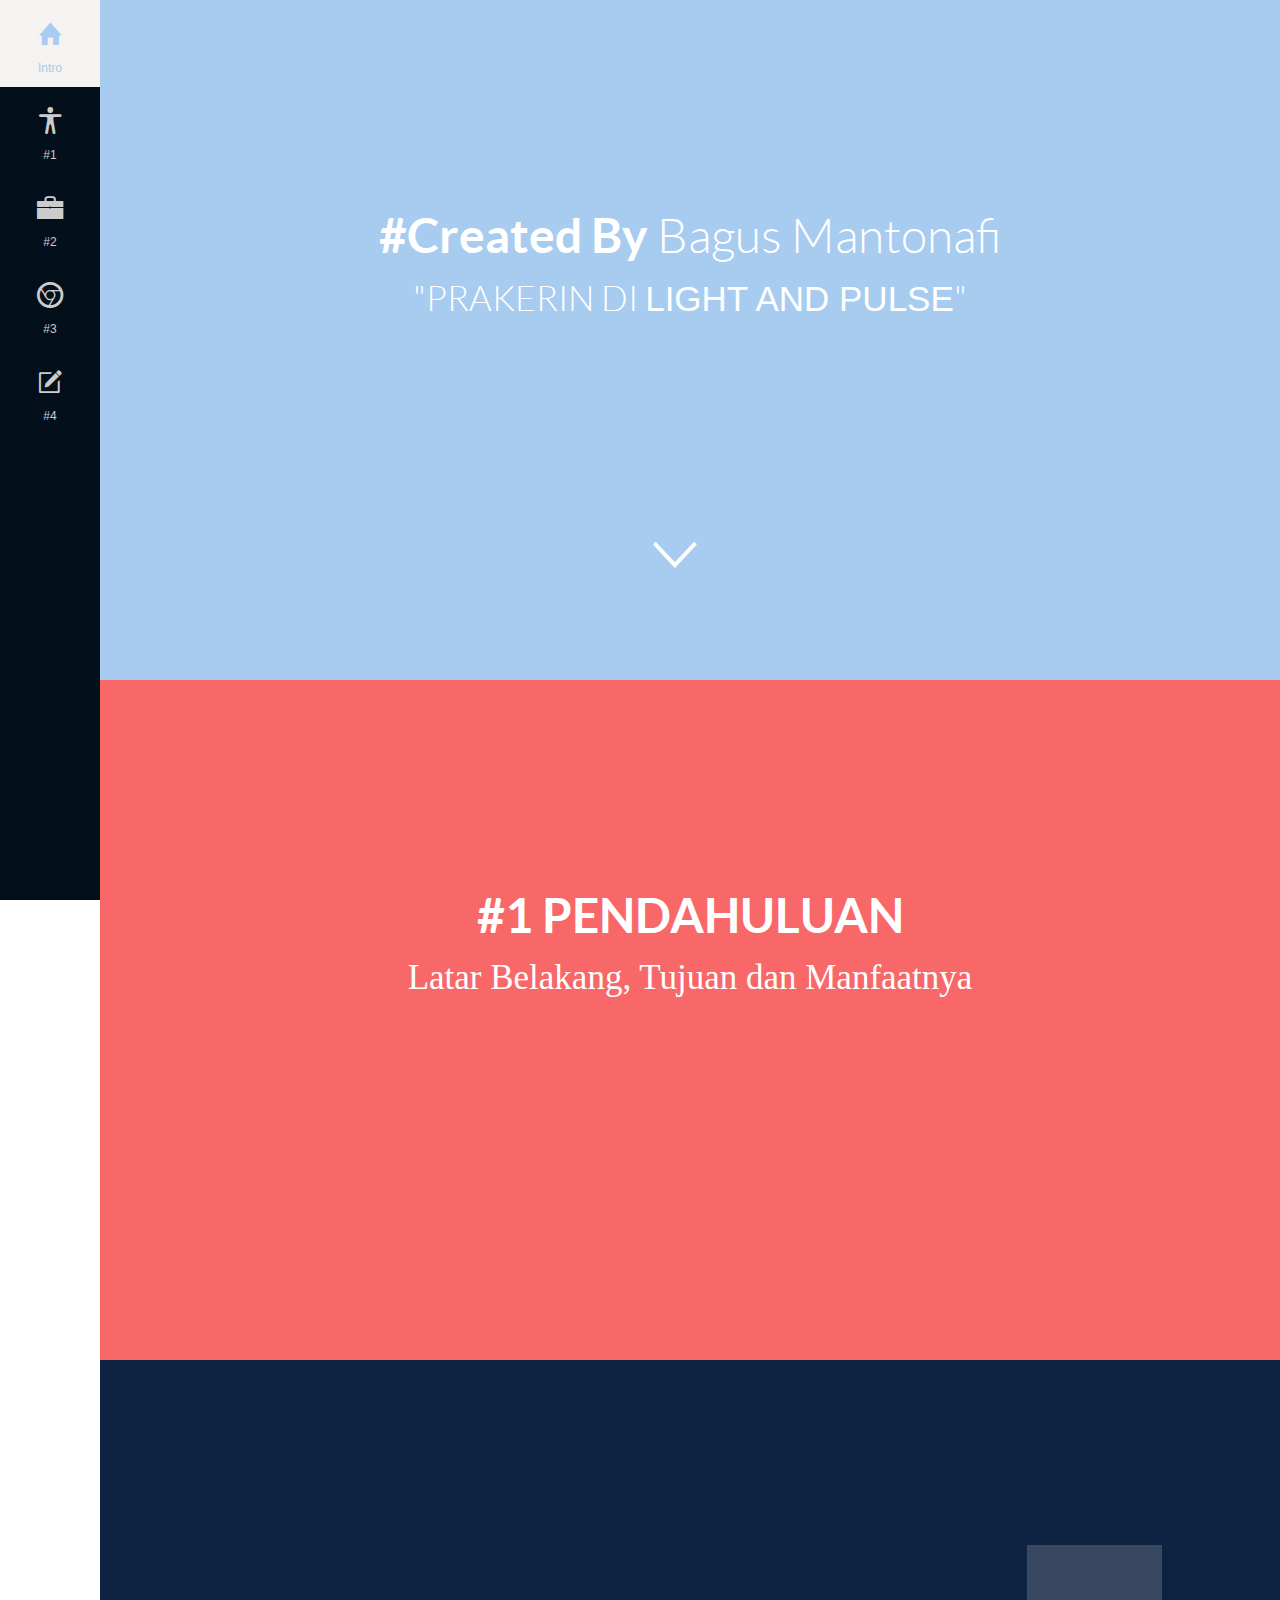
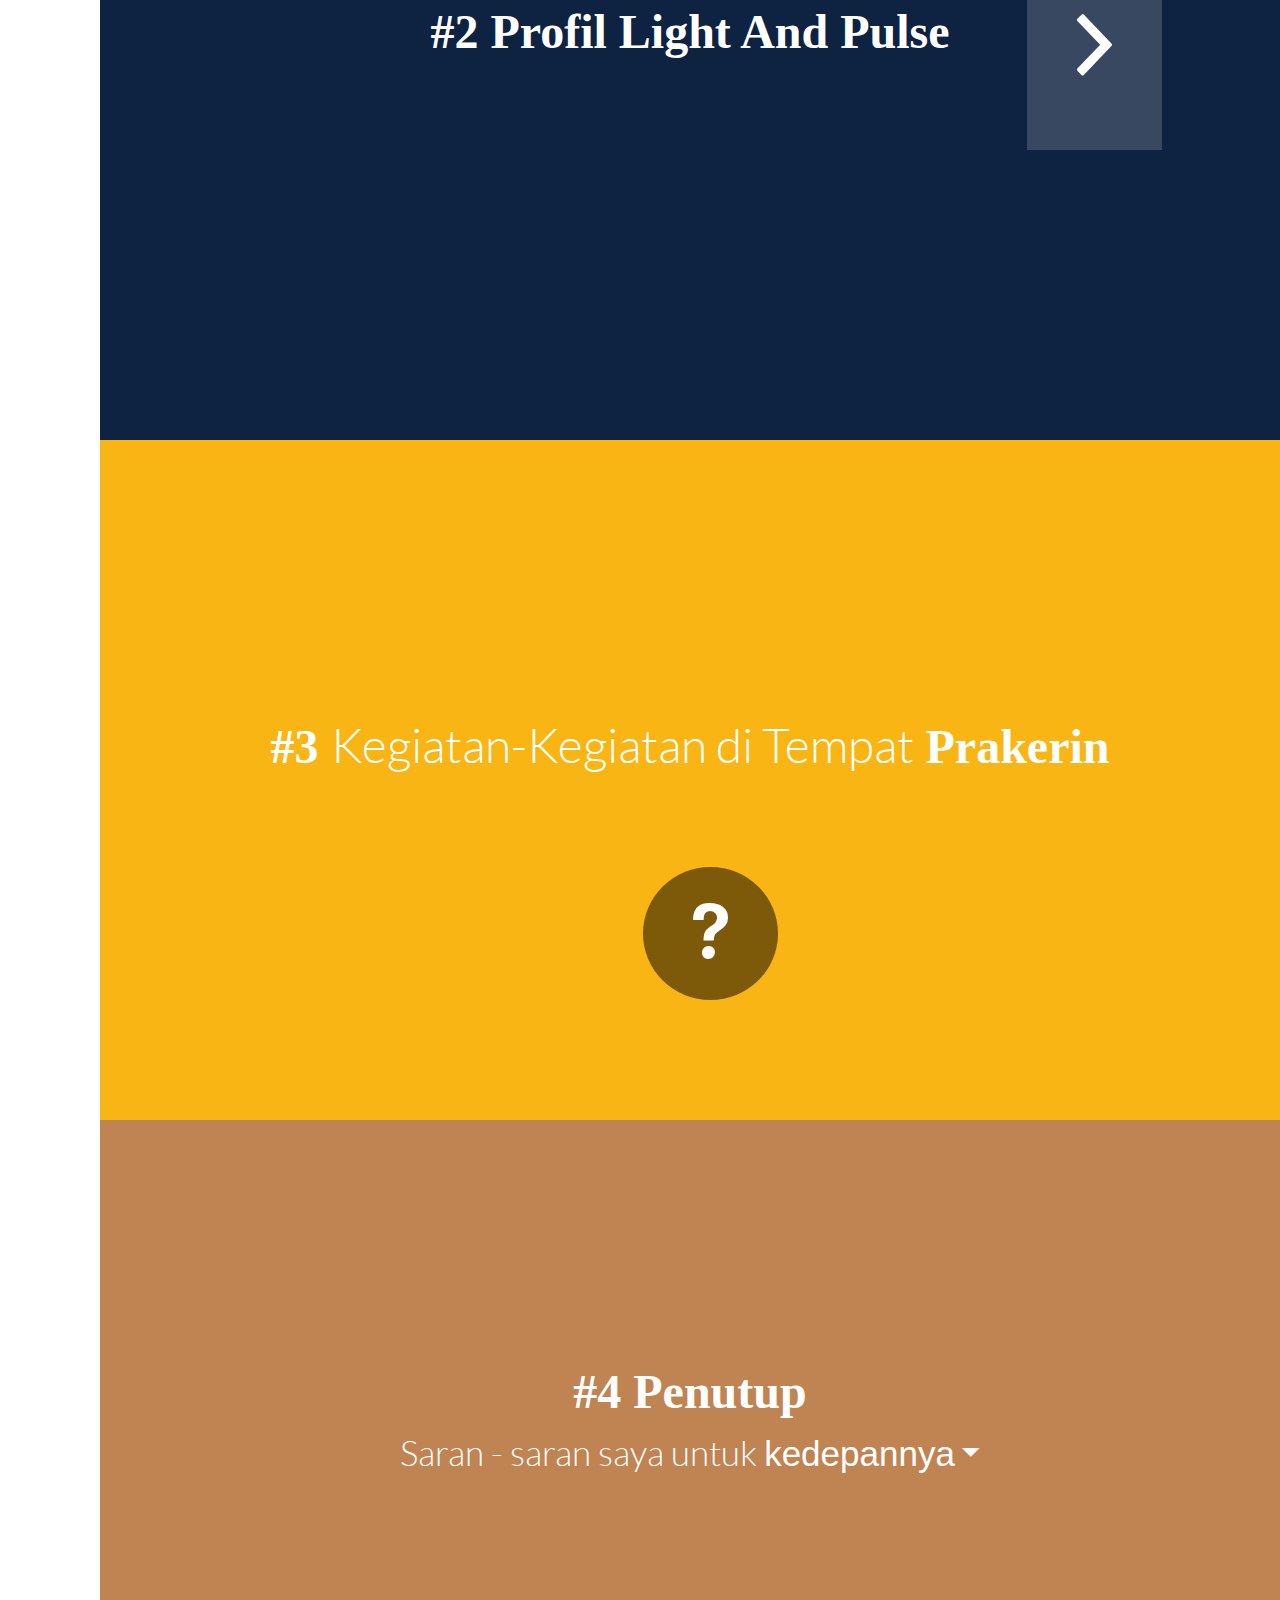
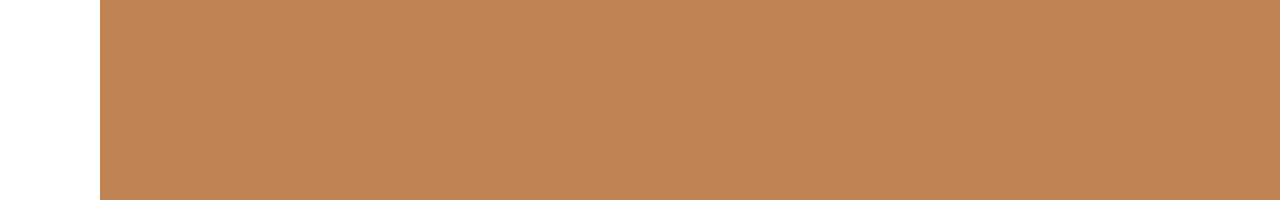
==== index.html @ 525e7b94 "first commit" ====
<!DOCTYPE html>
<html lang="en">
<head>
	<meta charset="UTF-8">
	<title>Prakerin</title>
	<link rel="stylesheet" href="">
	<link rel="stylesheet" href="css/font.css">
	<link rel="stylesheet" href="css/ionicons.css">
	<style>
	* {
		padding:0px;
		margin:0px;
		font-family:"PT Sans", sans-serif;
		line-height:1.5em;
	}
	.thin {
		font-weight:100;
		font-family:lato;
	}
	.large {
		font-weight:800;
	}

	#menu {
		width:100px;
		background:#030F1A;
		position:fixed;
		top:0px;
		bottom:0px;
	}
	#menu ul {
		list-style:none;
	}
	#menu ul li {
		display:block;
		transition:all .4s ease;
	}
	#menu ul li a {
		text-align:center;
		display:block;
		padding:10px;
		text-decoration: none;
		color:#ccc;
		transition: all .1s ease;
		font-size:12px;
	}
	#menu ul li a:hover {
		background:#040A10;
	}

	/*
	#menu ul li:nth-of-type(1):hover a {
		color:#60B7FA;
	}
	#menu ul li:nth-of-type(2):hover a {
		color:#F96868;
	}
	#menu ul li:nth-of-type(3):hover a {
		color:#0E2241;
	}
	#menu ul li:nth-of-type(4):hover a {
		color:#F9B513;
	}
	#menu ul li:nth-of-type(5):hover a {
		color:#60B7FA;
	}
	*/



	#menu ul li:nth-of-type(1):hover {
		border-right:15px solid #A8CCF1;
	}
	#menu ul li:nth-of-type(2):hover {
		border-right:15px solid #F96868;
	}
	#menu ul li:nth-of-type(3):hover {
		border-right:15px solid #0E2241;
	}
	#menu ul li:nth-of-type(4):hover {
		border-right:15px solid #F9B513;
	}
	#menu ul li:nth-of-type(5):hover {
		border-right:15px solid #C08453;
	}
	#menu ul li a i {
		display:block;
		font-size:30px;
		padding:2px;
	}
	#menu ul li.active:hover {
		border-right:none;
	}
	#menu ul li.active a {
		background:#F5F2F2;
	}

	#menu ul li.active:nth-of-type(1) a {
		color:#A8CCF1;
	}
	#menu ul li.active:nth-of-type(2) a {
		color:#f96868;
	}
	#menu ul li.active:nth-of-type(3) a {
		color:#0E2241;
	}
	#menu ul li.active:nth-of-type(4) a {
		color:#f9b513;
	}
	#menu ul li.active:nth-of-type(5) a {
		color:#C08453;
	}

	</style>
</head>
<body>
	<a href="#intro" class="linkid" id="arrow">
		<i class="icon ion-android-arrow-up"></i>
	</a>

	<div id="header">
	
	</div>

	<div id="menu">
		<ul>
			<li id="linkintro">
				<a href="#intro" class="linkid">
				<i class="icon ion-home"></i>
				Intro
				</a>
			</li>
			<li id="linkbab1">
				<a href="#bab1" class="linkid">
				<i class="icon ion-ios-body"></i>
				#1
				</a>
			</li>
			<li id="linkbab2">
				<a href="#bab2" class="linkid">
				<i class="icon ion-briefcase"></i>
				#2
				</a>
			</li>
			<li id="linkbab3">
				<a href="#bab3" class="linkid">
				<i class="icon ion-social-chrome-outline"></i>
				#3
				</a>
			</li>
			<li id="linkbab4">
				<a href="#bab4" class="linkid">
				<i class="icon ion-compose"></i>
				#4
				</a>
			</li>
		</ul>	
	</div>

	<section>
		<div id="intro">
			<div class="main">
				<div class="text">
					<h2>#Created By <span class="thin">Bagus Mantonafi</span></h2>
					<p>"PRAKERIN DI <b>LIGHT AND PULSE</b>"</p>
				</div>
				<a href="#bab1" class="linkid"><i class="icon ion-ios-arrow-down"></i></a>
			</div>
		</div>
		<div id="bab1">
			<div class="main">
				<div class="text">
					<h2>#1 PENDAHULUAN</h2>
					<p style="font-family:railway">
						<a href="bab1.html">Latar Belakang</i></a>, 
						<a href="bab1.html">Tujuan </a>dan
						<a href="bab1.html">Manfaatnya</a></p>
				</div>
			</div>
		</div>
		<div id="bab2">
			<div class="main">
				<div class="text">
					<h2 style="font-family:railway">#2 Profil Light And Pulse</h2>
					<a href="bab2.html"><i class="icon ion-chevron-right"></i></a>
					
				</div>
			</div>
		</div>
		<div id="bab3">
			<div class="main">
				<div class="text">
					<h2 style="font-family:railway">#3 <span class="thin">Kegiatan-Kegiatan di Tempat</span> Prakerin</h2>

					<a href="bab3.html"><i class="icon ion-help"></i></a>
				</div>
			</div>
		</div>
		<div id="bab4">
			<div class="main">
				<div class="text">
					<h2 style="font-family:railway" class="end">
					#4 Penutup
					</h2>
					<a href="bab4.html">
					<p>Saran - saran saya untuk 
					<span class="medium">kedepannya</span>
					<i class="icon ion-android-arrow-dropdown"></i>
					</p>
					
					
					</a>
				</div>
			</div>
		</div>
	</section>

	

	<style>
	a#arrow {
	position:fixed;
	background:rgba(0, 0, 0, 0.7);
	z-index:1000;
	bottom:20px;
	right:20px;
	margin:auto;
	opacity:0;
	transition: all .3s ease;
	}	
	a#arrow i {
		padding:10px 15px;
		color:#fff;
		font-size:2.4em;
		text-align:center;
	}

	section {
		min-height:600px;
		padding-left:100px;
	}

	

	.main {
		height:680px;
		overflow:hidden;
	}


	#intro .main {
		background:#A8CCF0;
	}
	.main .text {
		padding-top:200px;
		margin:0px auto;
		overflow:hidden;
	} 
	 .main h2 {
		text-align:center;
		color:#ffffff;
		font-weight:bold;
		font-size: 3rem;
		vertical-align:baseline;
		font-family:'lato';
	}

	#intro .main h2 {
		animation:rotateo 5s alternate;
	}

	
	@keyframes rotateo {
		0%{transform: rotateY(-80deg);}
		40%{transform: rotateY(-40deg);}
		45%{transform:rotateY(-50deg);}
		50%{transform: rotateY(-20deg);}
		100%{transform: rotateY(0deg);opacity:1;}
	}
	 .main p {
		text-align:center;
		color:#fff;
		font-family:'lato';
		font-size:35px;
		font-weight:100;
	}
	 #intro .main a {
		text-align:center;
		padding:10px;
		font-size:70px;
		color:#ffffff;
		position:absolute;
		bottom:60px;
		left:46%;
		display:inline-block;
		animation:clickto .3s alternate infinite;
		transition:all .1s ease;
	}

	#bab1 .main a {
		font-family:'railway';
		color:#fff;
		text-decoration:none;
		text-align:center;
	}
	#bab1 .main a {
		font-family:'railway';
		color:#fff;
		text-decoration:none;
		text-align:center;
		transition:all .3s ease;
	}
	#bab1 .main a:hover {
		text-shadow: 1px 1px 3px #333;
	}



	#bab2 .main p {
		font-family:railway;
	}

	div.main {
		position:relative;
	}
	#bab2 .main .text {
	padding-top:20%;
	}
	#bab3 .main .text {
		padding-top:23%;
	}
	#bab4 .main .text {
		padding-top:20%;
	}

	#bab2 .main .text a {
		transition: all .1s ease;
	background:rgba(225, 225,225, 0.2);
    text-align: center;
    padding:50px;
    display: block;
    position: absolute;
    font-size: 70px;
    color: #fff;
    right: 10%;
    top: 185px;
	}
	#bab2 .main .text a:hover {
		background:rgba(225, 225, 225, 0.1);
	}

	.main a i {
		font-weight:100;
	}


	@keyframes clickto {
		from{transform: translateY(10px);}
		to{transform: translateY(-20px);}
	}
	#intro .main a:hover {
		animation: none;
	}

	#bab1 .main {
		background:#F96868;
	}
	#bab2 .main {
		background:#0E2241;
	}
	#bab3 .main {
		background:#F9B513;
	}

	#bab3 .main .text a {
		text-align: center;
		position:absolute;
		display:block;
		left:46%;
		bottom:120px;
		background:rgba(0, 0, 0, 0.5);
		padding:14px 50px;
		border-radius:100%;
		font-size:70px;
		color:#fff;
		transition:all .1s;
	}
	#bab3 .main .text a:hover {
		background:rgba(0, 0, 0, 0.2);
	}

	#bab4 .main {
		background:#C08453;
	}


	#bab4 .main .text a {
		text-decoration:none;
		font-family:lato;
		transition: all .3s ease;
	}
	#bab4 .main .text a:hover {
		text-shadow:1px 1px 3px #333;
	}

	.ani {
		color:#333;
	}

	.end {
	animation: blink 1s infinite alternate;
	}
	@keyframes blink{
		from{opacity:0;}
		to{opacity:1;}
	}


	</style>



	<script src="js/jquery.min.js"></script>
	<script src="js/bootstrap.js"></script>

	<script>
	$(document).ready(function(){
		$("body a.linkid").on('click', function(event){
			event.preventDefault();
			var hash = this.hash;




			$('html, body').animate({
				scrollTop: $(hash).offset().top
			}, 600, function(){
				window.location.hash = hash;

				
			});

		});


		var pageY = window.pageYOffset;
		var array = ['#linkintro','#linkbab1','#linkbab2','#linkbab3','#linkbab4'];


		if(pageY<=680) {
			$(array[0]).addClass('active');
			for(var i = 1;i<=4;i++)	{
			$(array[i]).removeClass('active');
				}
			}
		else {
			$(array[0]).removeClass('active');
			}



			

		var scrollspy = function(){

			var pageY = window.pageYOffset;
			var offsetTop = [680,1360,2040,2720];

			if(pageY<offsetTop[0]){
				$(array[0]).addClass("active");
				$(array[1]).removeClass("active");
				$(array[2]).removeClass("active");
				$(array[3]).removeClass("active");
				$(array[4]).removeClass("active");
			}			

			else if(pageY<offsetTop[1]){

				$(array[0]).removeClass("active");
				$(array[1]).addClass("active");
				$(array[2]).removeClass("active");
				$(array[3]).removeClass("active");
				$(array[4]).removeClass("active");
			
			}
			else if(pageY<2040){
				$(array[0]).removeClass("active");
				$(array[1]).removeClass("active");
				$(array[2]).addClass("active");
				$(array[3]).removeClass("active");
				$(array[4]).removeClass("active");
			
			}
			else if(pageY<2715){
				$(array[0]).removeClass("active");
				$(array[1]).removeClass("active");
				$(array[2]).removeClass("active");
				$(array[3]).addClass("active");
				$(array[4]).removeClass("active");
				
			}
			else {
				$(array[0]).removeClass("active");
				$(array[1]).removeClass("active");
				$(array[2]).removeClass("active");
				$(array[3]).removeClass("active");
				$(array[4]).addClass("active");
			}


		}

		window.addEventListener('scroll', scrollspy, function(){
			alert("hello");
		});





/*

		$('#linkintro').click(function(){
			$(this).addClass('active');
			$('#linkbab1').removeClass('active');
			$('#linkbab2').removeClass('active');
			$('#linkbab3').removeClass('active');
			$('#linkbab4').removeClass('active');

		});
		$('#linkbab1').click(function(){
			$(this).addClass("active");
			$('#linkintro').removeClass('active');
			$('#linkbab2').removeClass('active');
			$('#linkbab3').removeClass('active');
			$('#linkbab4').removeClass('active');
		});
		$('#linkbab2').click(function(){
			$(this).addClass("active");
			$('#linkintro').removeClass('active');
			$('#linkbab1').removeClass('active');
			$('#linkbab3').removeClass('active');
			$('#linkbab4').removeClass('active');
		})
		$('#linkbab3').click(function(){
			$(this).addClass("active");
			
			$('#linkintro').removeClass('active');
			$('#linkbab2').removeClass('active');
			$('#linkbab1').removeClass('active');
			$('#linkbab4').removeClass('active');
		})
		$('#linkbab4').click(function(){
			$(this).addClass("active");
			
			$('#linkintro').removeClass('active');
			$('#linkbab1').removeClass('active');
			$('#linkbab2').removeClass('active');
			$('#linkbab3').removeClass('active');

		})

*/


	}); // document ready 


	var scroll = function() {
		scrollY = window.pageYOffset;
		var arrow = document.getElementById('arrow');
// ==============================
		
		if(scrollY<=0){
			arrow.style.opacity = "0";
			arrow.style.transition = "all 1s";
			arrow.style.transform = "rotateZ(300deg)";
		}
		else if(scrollY<=680){
			arrow.style.opacity = "1";
			arrow.style.transition = "all 1s";
			arrow.style.transform = "rotateZ(0deg)";
			arrow.style.background = "rgba(0,0,0,0.7)"
//--------------------------------------------------------------------------
		}
		else if(scrollY<=1360){
			arrow.style.transform = "rotateZ(360deg)";
			arrow.style.background = "rgba(225,225,225,0.7)"
		}

		else if(scrollY<=2040){
			arrow.style.transform = "rotateZ(0deg)";
			arrow.style.background = "rgba(0,0,0,0.7)"	
		}


		else {

		}
	}

	window.addEventListener('scroll',scroll);

	</script>


<style>
	
</style>
</body>
</html>
---- css/font.css ----
@font-face {
  font-family: 'Lato';
  src: url('../fonts/lato/lato-black.eot');
  src: url('../fonts/lato/lato-black.eot?#iefix') format('embedded-opentype'), url('../fonts/lato/lato-black.woff') format('woff'), url('../fonts/lato/lato-black.ttf') format('truetype'), url('../fonts/lato/lato-black.svg#latoblack') format('svg');
  font-weight: 900;
  font-style: normal;
}
@font-face {
  font-family: 'Lato';
  src: url('../fonts/lato/lato-bold.eot');
  src: url('../fonts/lato/lato-bold.eot?#iefix') format('embedded-opentype'), url('../fonts/lato/lato-bold.woff') format('woff'), url('../fonts/lato/lato-bold.ttf') format('truetype'), url('../fonts/lato/lato-bold.svg#latobold') format('svg');
  font-weight: bold;
  font-style: normal;
}
@font-face {
  font-family: 'Lato';
  src: url('../fonts/lato/lato-bolditalic.eot');
  src: url('../fonts/lato/lato-bolditalic.eot?#iefix') format('embedded-opentype'), url('../fonts/lato/lato-bolditalic.woff') format('woff'), url('../fonts/lato/lato-bolditalic.ttf') format('truetype'), url('../fonts/lato/lato-bolditalic.svg#latobold-italic') format('svg');
  font-weight: bold;
  font-style: italic;
}
@font-face {
  font-family: 'Lato';
  src: url('../fonts/lato/lato-italic.eot');
  src: url('../fonts/lato/lato-italic.eot?#iefix') format('embedded-opentype'), url('../fonts/lato/lato-italic.woff') format('woff'), url('../fonts/lato/lato-italic.ttf') format('truetype'), url('../fonts/lato/lato-italic.svg#latoitalic') format('svg');
  font-weight: normal;
  font-style: italic;
}
@font-face {
  font-family: 'Lato';
  src: url('../fonts/lato/lato-light.eot');
  src: url('../fonts/lato/lato-light.eot?#iefix') format('embedded-opentype'), url('../fonts/lato/lato-light.woff') format('woff'), url('../fonts/lato/lato-light.ttf') format('truetype'), url('../fonts/lato/lato-light.svg#latolight') format('svg');
  font-weight: 300;
  font-style: normal;
}
@font-face {
  font-family: 'Lato';
  src: url('../fonts/lato/lato-regular.eot');
  src: url('../fonts/lato/lato-regular.eot?#iefix') format('embedded-opentype'), url('../fonts/lato/lato-regular.woff') format('woff'), url('../fonts/lato/lato-regular.ttf') format('truetype'), url('../fonts/lato/lato-regular.svg#latoregular') format('svg');
  font-weight: normal;
  font-style: normal;
}
@font-face {
  font-family: 'Flat-UI-Icons';
  src: url('../fonts/glyphicons/flat-ui-icons-regular.eot');
  src: url('../fonts/glyphicons/flat-ui-icons-regular.eot?#iefix') format('embedded-opentype'), url('../fonts/glyphicons/flat-ui-icons-regular.woff') format('woff'), url('../fonts/glyphicons/flat-ui-icons-regular.ttf') format('truetype'), url('../fonts/glyphicons/flat-ui-icons-regular.svg#flat-ui-icons-regular') format('svg');
}
[class^="fui-"],
[class*="fui-"] {
  font-family: 'Flat-UI-Icons';
  speak: none;
  font-style: normal;
  font-weight: normal;
  font-variant: normal;
  text-transform: none;
  -webkit-font-smoothing: antialiased;
  -moz-osx-font-smoothing: grayscale;
}
.fui-triangle-up:before {
  content: "\e600";
}
.fui-triangle-down:before {
  content: "\e601";
}
.fui-triangle-up-small:before {
  content: "\e602";
}
.fui-triangle-down-small:before {
  content: "\e603";
}
.fui-triangle-left-large:before {
  content: "\e604";
}
.fui-triangle-right-large:before {
  content: "\e605";
}
.fui-arrow-left:before {
  content: "\e606";
}
.fui-arrow-right:before {
  content: "\e607";
}
.fui-plus:before {
  content: "\e608";
}
.fui-cross:before {
  content: "\e609";
}
.fui-check:before {
  content: "\e60a";
}
.fui-radio-unchecked:before {
  content: "\e60b";
}
.fui-radio-checked:before {
  content: "\e60c";
}
.fui-checkbox-unchecked:before {
  content: "\e60d";
}
.fui-checkbox-checked:before {
  content: "\e60e";
}
.fui-info-circle:before {
  content: "\e60f";
}
.fui-alert-circle:before {
  content: "\e610";
}
.fui-question-circle:before {
  content: "\e611";
}
.fui-check-circle:before {
  content: "\e612";
}
.fui-cross-circle:before {
  content: "\e613";
}
.fui-plus-circle:before {
  content: "\e614";
}
.fui-pause:before {
  content: "\e615";
}
.fui-play:before {
  content: "\e616";
}
.fui-volume:before {
  content: "\e617";
}
.fui-mute:before {
  content: "\e618";
}
.fui-resize:before {
  content: "\e619";
}
.fui-list:before {
  content: "\e61a";
}
.fui-list-thumbnailed:before {
  content: "\e61b";
}
.fui-list-small-thumbnails:before {
  content: "\e61c";
}
.fui-list-large-thumbnails:before {
  content: "\e61d";
}
.fui-list-numbered:before {
  content: "\e61e";
}
.fui-list-columned:before {
  content: "\e61f";
}
.fui-list-bulleted:before {
  content: "\e620";
}
.fui-window:before {
  content: "\e621";
}
.fui-windows:before {
  content: "\e622";
}
.fui-loop:before {
  content: "\e623";
}
.fui-cmd:before {
  content: "\e624";
}
.fui-mic:before {
  content: "\e625";
}
.fui-heart:before {
  content: "\e626";
}
.fui-location:before {
  content: "\e627";
}
.fui-new:before {
  content: "\e628";
}
.fui-video:before {
  content: "\e629";
}
.fui-photo:before {
  content: "\e62a";
}
.fui-time:before {
  content: "\e62b";
}
.fui-eye:before {
  content: "\e62c";
}
.fui-chat:before {
  content: "\e62d";
}
.fui-home:before {
  content: "\e62e";
}
.fui-upload:before {
  content: "\e62f";
}
.fui-search:before {
  content: "\e630";
}
.fui-user:before {
  content: "\e631";
}
.fui-mail:before {
  content: "\e632";
}
.fui-lock:before {
  content: "\e633";
}
.fui-power:before {
  content: "\e634";
}
.fui-calendar:before {
  content: "\e635";
}
.fui-gear:before {
  content: "\e636";
}
.fui-bookmark:before {
  content: "\e637";
}
.fui-exit:before {
  content: "\e638";
}
.fui-trash:before {
  content: "\e639";
}
.fui-folder:before {
  content: "\e63a";
}
.fui-bubble:before {
  content: "\e63b";
}
.fui-export:before {
  content: "\e63c";
}
.fui-calendar-solid:before {
  content: "\e63d";
}
.fui-star:before {
  content: "\e63e";
}
.fui-star-2:before {
  content: "\e63f";
}
.fui-credit-card:before {
  content: "\e640";
}
.fui-clip:before {
  content: "\e641";
}
.fui-link:before {
  content: "\e642";
}
.fui-tag:before {
  content: "\e643";
}
.fui-document:before {
  content: "\e644";
}
.fui-image:before {
  content: "\e645";
}
.fui-facebook:before {
  content: "\e646";
}
.fui-youtube:before {
  content: "\e647";
}
.fui-vimeo:before {
  content: "\e648";
}
.fui-twitter:before {
  content: "\e649";
}
.fui-spotify:before {
  content: "\e64a";
}
.fui-skype:before {
  content: "\e64b";
}
.fui-pinterest:before {
  content: "\e64c";
}
.fui-path:before {
  content: "\e64d";
}
.fui-linkedin:before {
  content: "\e64e";
}
.fui-google-plus:before {
  content: "\e64f";
}
.fui-dribbble:before {
  content: "\e650";
}
.fui-behance:before {
  content: "\e651";
}
.fui-stumbleupon:before {
  content: "\e652";
}
.fui-yelp:before {
  content: "\e653";
}
.fui-wordpress:before {
  content: "\e654";
}
.fui-windows-8:before {
  content: "\e655";
}
.fui-vine:before {
  content: "\e656";
}
.fui-tumblr:before {
  content: "\e657";
}
.fui-paypal:before {
  content: "\e658";
}
.fui-lastfm:before {
  content: "\e659";
}
.fui-instagram:before {
  content: "\e65a";
}
.fui-html5:before {
  content: "\e65b";
}
.fui-github:before {
  content: "\e65c";
}
.fui-foursquare:before {
  content: "\e65d";
}
.fui-dropbox:before {
  content: "\e65e";
}
.fui-android:before {
  content: "\e65f";
}
.fui-apple:before {
  content: "\e660";
}
body {
  font-family: "Lato", Helvetica, Arial, sans-serif;
  font-size: 18px;
  line-height: 1.72222;
  color: #34495e;
  background-color: #ffffff;
}
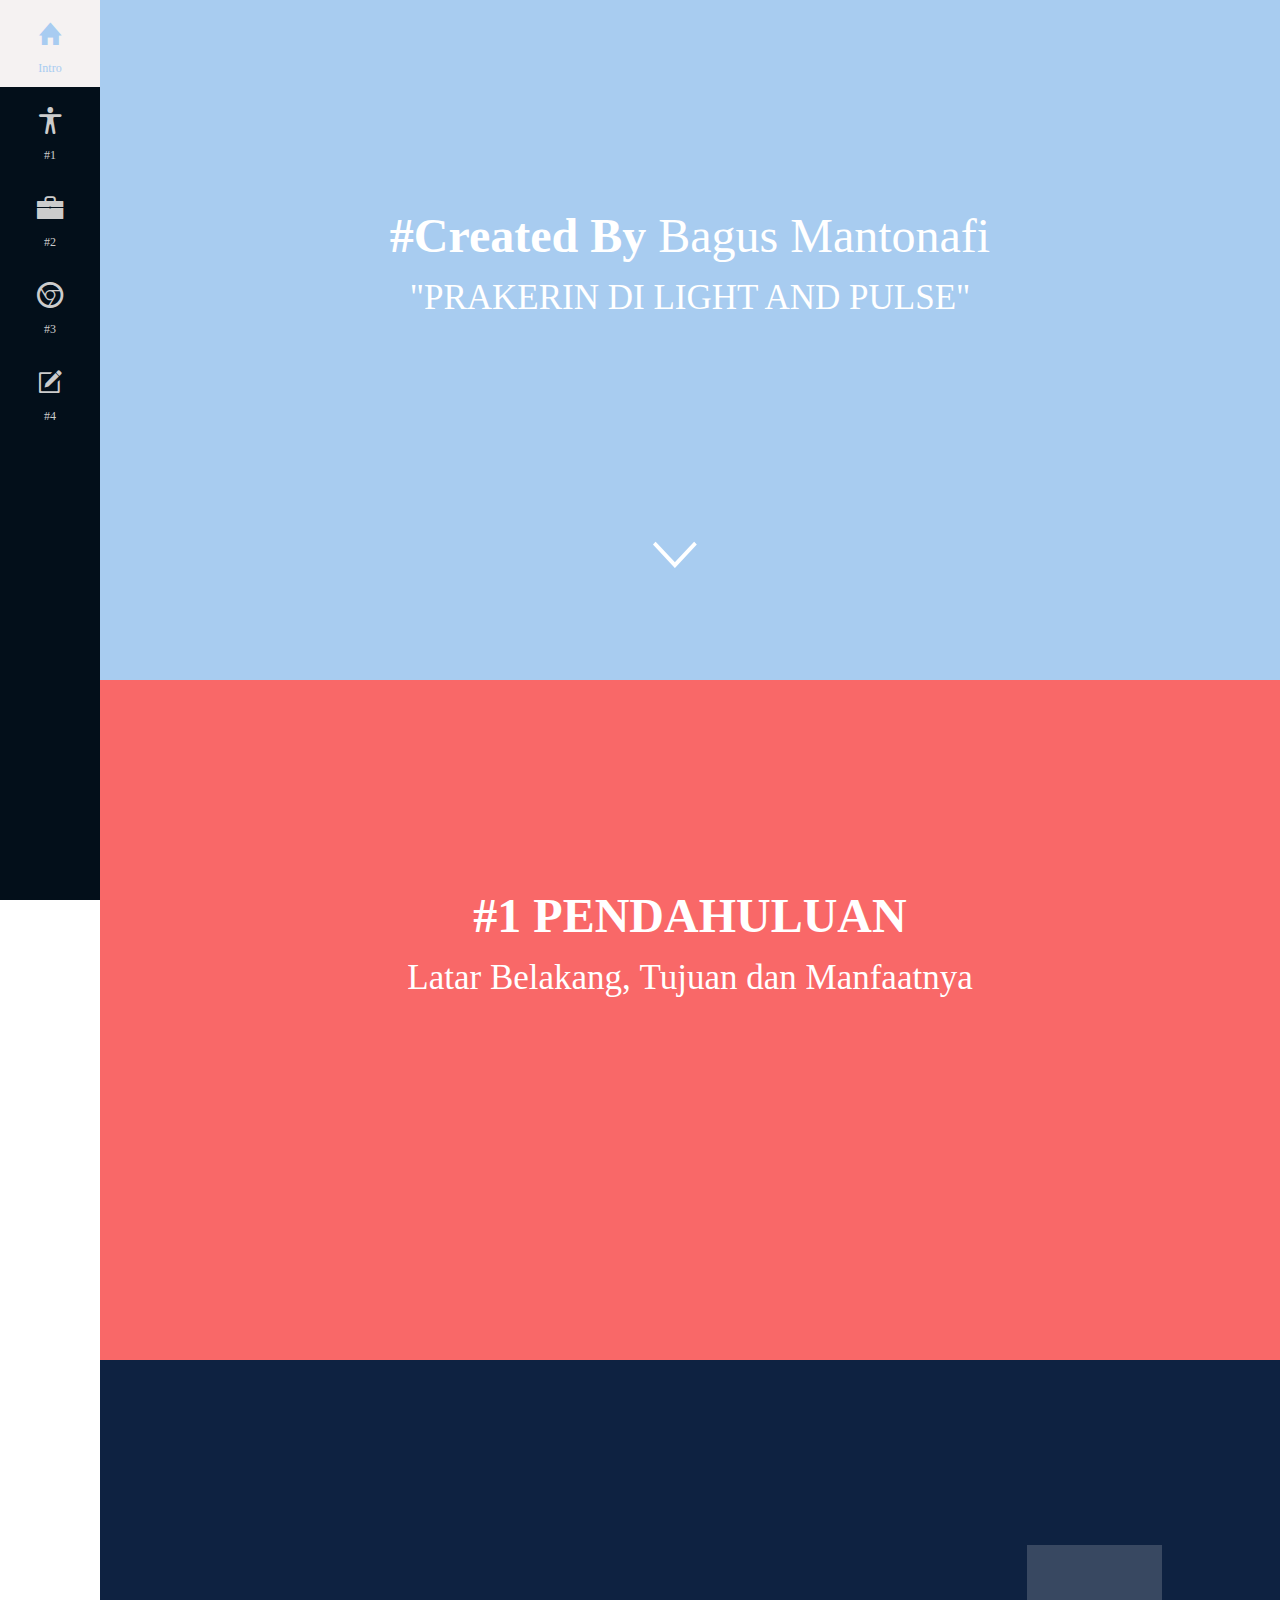
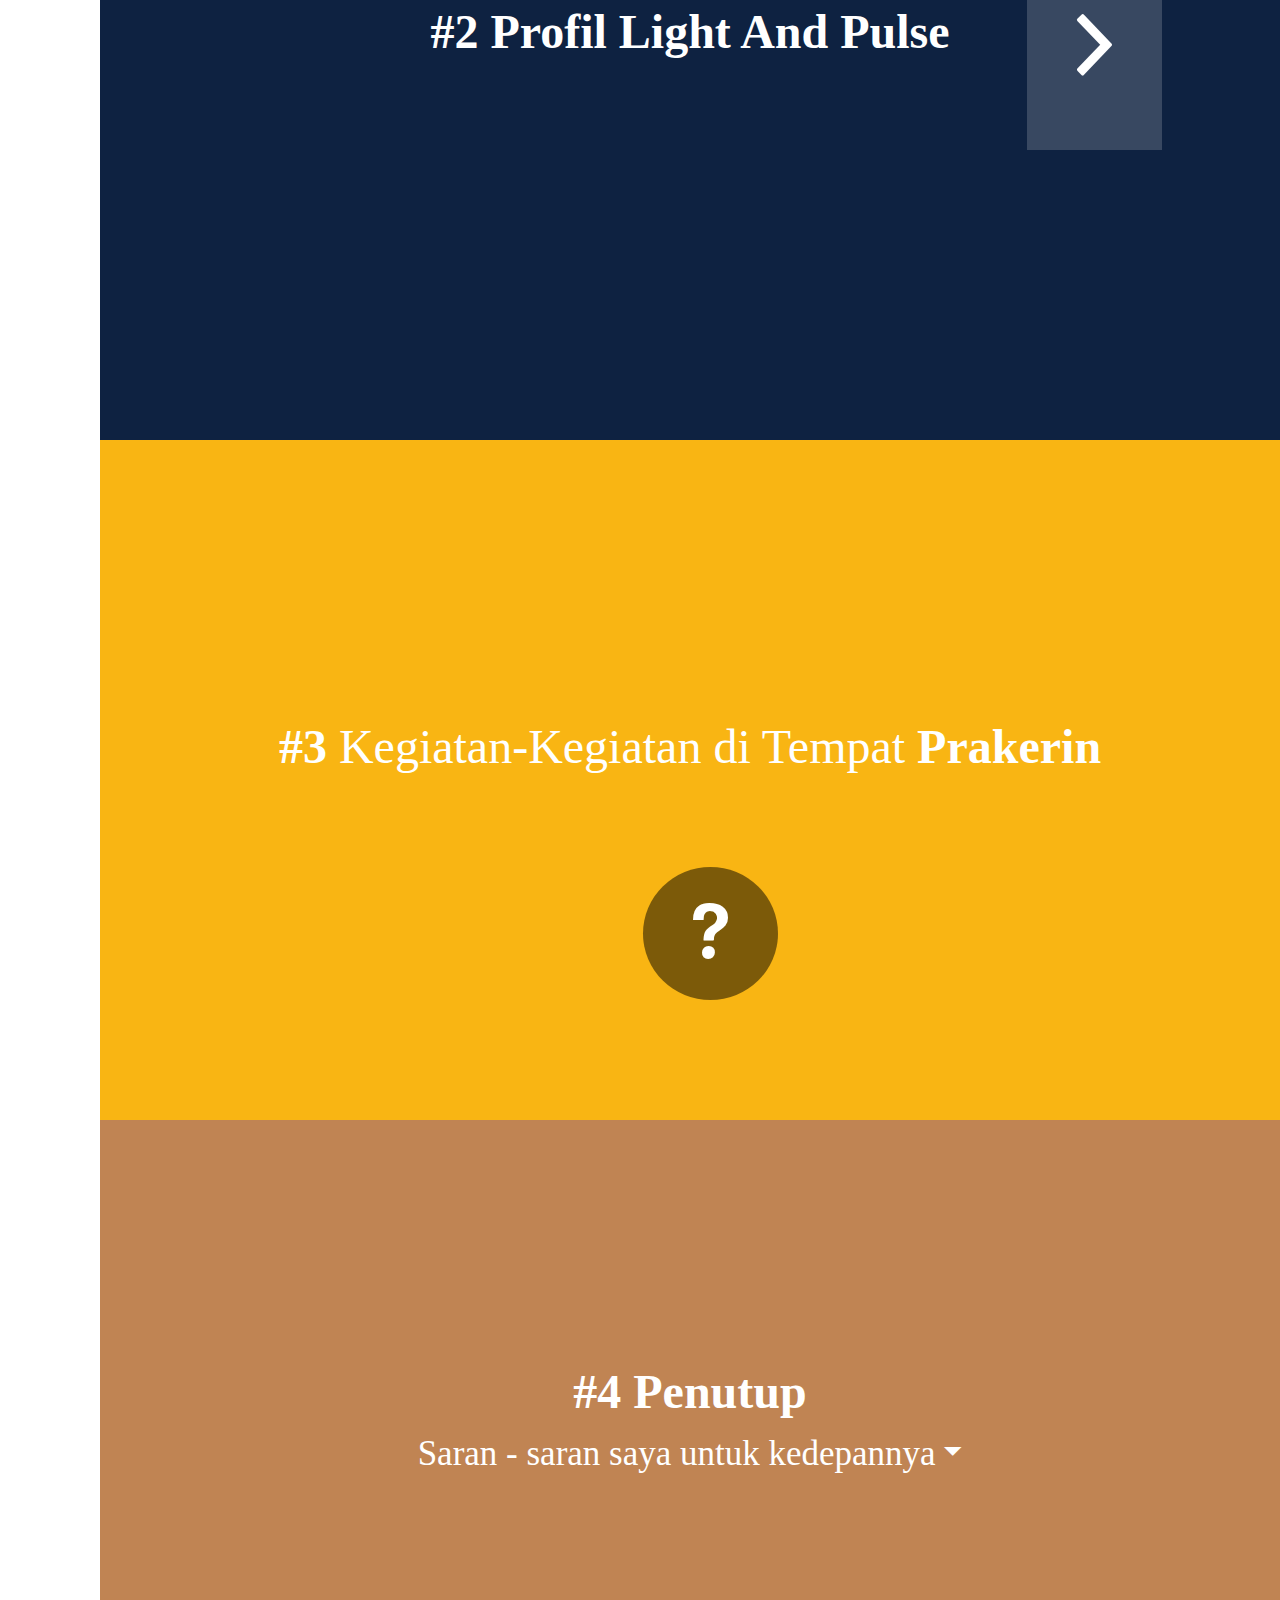
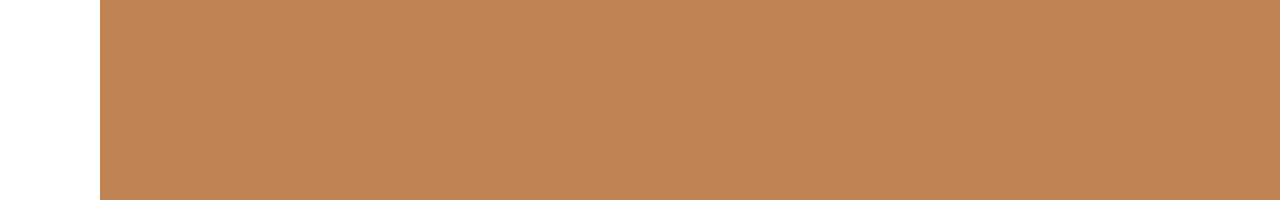
==== commit e2f09893: "add" ====
--- a/index.html
+++ b/index.html
@@ -10,12 +10,11 @@
 	* {
 		padding:0px;
 		margin:0px;
-		font-family:"PT Sans", sans-serif;
+		font-family:"Tw Cen Mt", sans-serif;
 		line-height:1.5em;
 	}
 	.thin {
 		font-weight:100;
-		font-family:lato;
 	}
 	.large {
 		font-weight:800;
@@ -171,17 +170,17 @@
 			<div class="main">
 				<div class="text">
 					<h2>#1 PENDAHULUAN</h2>
-					<p style="font-family:railway">
-						<a href="bab1.html">Latar Belakang</i></a>, 
-						<a href="bab1.html">Tujuan </a>dan
-						<a href="bab1.html">Manfaatnya</a></p>
+					<p style="font-family:'tw cen mt'">
+						<a href="bab1.html#1">Latar Belakang</i></a>, 
+						<a href="bab1.html#2">Tujuan </a>dan
+						<a href="bab1.html#3">Manfaatnya</a></p>
 				</div>
 			</div>
 		</div>
 		<div id="bab2">
 			<div class="main">
 				<div class="text">
-					<h2 style="font-family:railway">#2 Profil Light And Pulse</h2>
+					<h2 style="font-family:'tw cen mt'">#2 Profil Light And Pulse</h2>
 					<a href="bab2.html"><i class="icon ion-chevron-right"></i></a>
 					
 				</div>
@@ -190,7 +189,7 @@
 		<div id="bab3">
 			<div class="main">
 				<div class="text">
-					<h2 style="font-family:railway">#3 <span class="thin">Kegiatan-Kegiatan di Tempat</span> Prakerin</h2>
+					<h2 style="font-family:'tw cen mt'">#3 <span class="thin">Kegiatan-Kegiatan di Tempat</span> Prakerin</h2>
 
 					<a href="bab3.html"><i class="icon ion-help"></i></a>
 				</div>
@@ -199,7 +198,7 @@
 		<div id="bab4">
 			<div class="main">
 				<div class="text">
-					<h2 style="font-family:railway" class="end">
+					<h2 style="font-family:'tw cen mt'" class="end">
 					#4 Penutup
 					</h2>
 					<a href="bab4.html">
@@ -218,6 +217,9 @@
 	
 
 	<style>
+	* {
+		font-family:'Tw Cen Mt';
+	}
 	a#arrow {
 	position:fixed;
 	background:rgba(0, 0, 0, 0.7);
@@ -262,7 +264,6 @@
 		font-weight:bold;
 		font-size: 3rem;
 		vertical-align:baseline;
-		font-family:'lato';
 	}
 
 	#intro .main h2 {
@@ -280,7 +281,6 @@
 	 .main p {
 		text-align:center;
 		color:#fff;
-		font-family:'lato';
 		font-size:35px;
 		font-weight:100;
 	}
@@ -298,13 +298,11 @@
 	}
 
 	#bab1 .main a {
-		font-family:'railway';
 		color:#fff;
 		text-decoration:none;
 		text-align:center;
 	}
 	#bab1 .main a {
-		font-family:'railway';
 		color:#fff;
 		text-decoration:none;
 		text-align:center;
@@ -317,7 +315,6 @@
 
 
 	#bab2 .main p {
-		font-family:railway;
 	}
 
 	div.main {
@@ -396,7 +393,6 @@
 
 	#bab4 .main .text a {
 		text-decoration:none;
-		font-family:lato;
 		transition: all .3s ease;
 	}
 	#bab4 .main .text a:hover {
